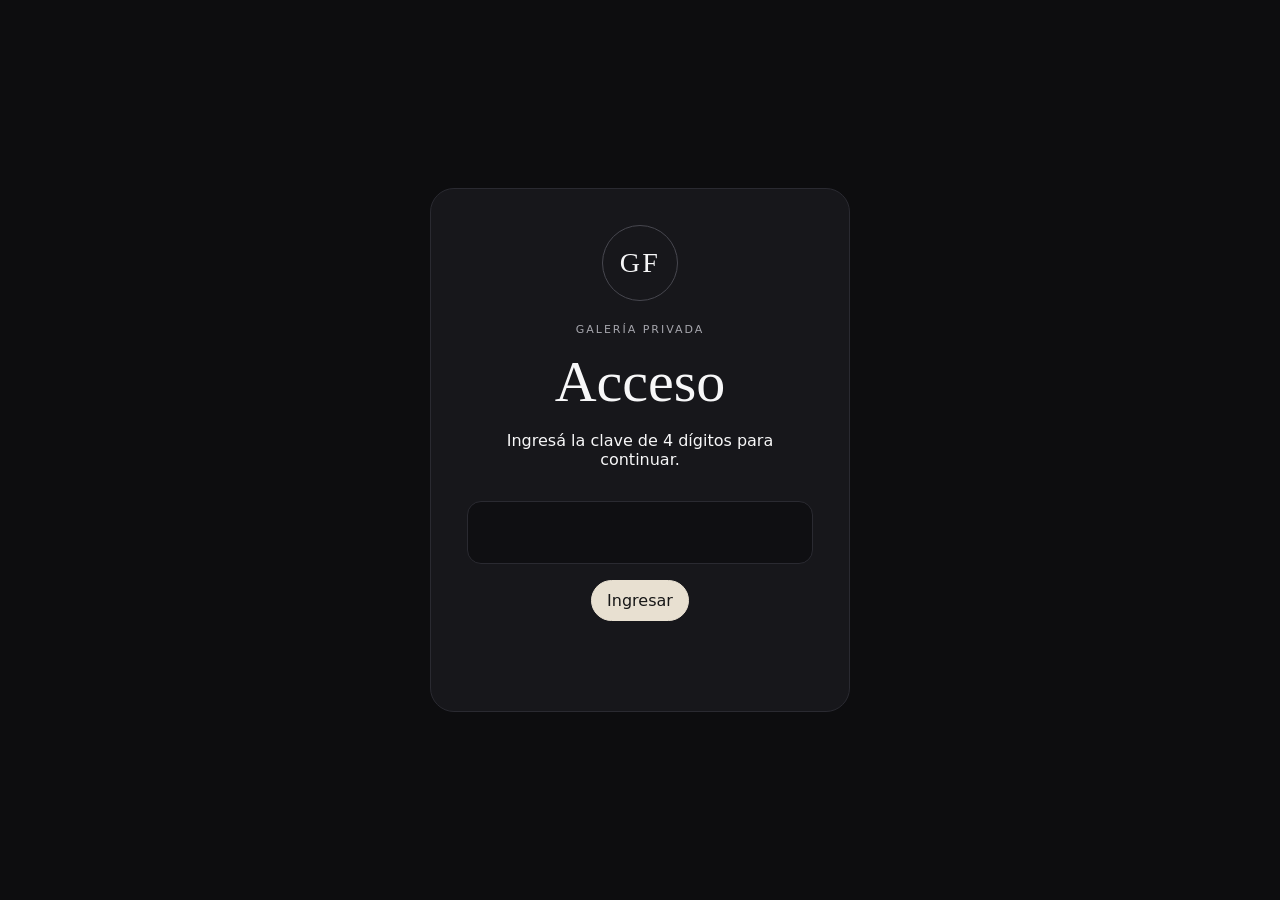
==== galeria.html @ 3a9f17e4 "Crear vista de galería privada" ====
<!doctype html>
<html lang="es">
<head>
  <meta charset="utf-8">
  <meta name="viewport" content="width=device-width,initial-scale=1">
  <meta name="robots" content="noindex,nofollow">
  <title>GF Fotografía · Galería privada</title>
  <link rel="stylesheet" href="./assets/styles.css">
</head>
<body>
  <section id="lockScreen" class="lock-screen">
    <div class="lock-box">
      <div class="brand-mark">GF</div>
      <p class="eyebrow">Galería privada</p>
      <h1 id="lockTitle">Acceso</h1>
      <p>Ingresá la clave de 4 dígitos para continuar.</p>
      <input id="pinInput" class="pin" inputmode="numeric" maxlength="4" autocomplete="one-time-code" aria-label="Clave de acceso">
      <button id="accessBtn" class="btn primary">Ingresar</button>
      <p id="accessError" class="error"></p>
    </div>
  </section>

  <main id="galleryApp" class="gallery-shell" hidden>
    <header class="gallery-head">
      <div class="gallery-title">
        <p class="eyebrow">GF Fotografía</p>
        <h1 id="galleryTitle">Galería</h1>
        <p id="gallerySubtitle"></p>
      </div>
      <div class="toolbar">
        <button id="downloadAllBtn" class="btn">Descargar todas</button>
        <button id="sendPrintBtn" class="btn primary">Enviar a imprimir <span id="selectedCountTop">0</span></button>
      </div>
    </header>

    <div id="protectionNotice" class="notice" hidden>Las descargas están deshabilitadas en esta galería. Las imágenes se muestran únicamente como previsualización protegida. La selección para impresión permanece disponible.</div>
    <div class="selection-bar">
      <span><strong id="selectedCount">0</strong> seleccionadas para impresión</span>
      <button id="clearSelectionBtn" class="btn">Limpiar selección</button>
    </div>
    <section id="photoGrid" class="grid" aria-live="polite"></section>
  </main>

  <div id="lightbox" class="lightbox" aria-hidden="true">
    <button id="lightboxClose" class="icon-btn lightbox-close" aria-label="Cerrar">×</button>
    <img id="lightboxImg" alt="Vista ampliada">
  </div>

  <script src="./config/galerias.js"></script>
  <script src="./assets/galeria.js"></script>
</body>
</html>
---- assets/styles.css ----
:root{--bg:#0d0d0f;--panel:#17171b;--muted:#a6a6ad;--text:#f7f7f8;--line:#2a2a31;--accent:#e8e0d1;--danger:#ff6b6b;--radius:18px}*{box-sizing:border-box}html,body{margin:0;min-height:100%;background:var(--bg);color:var(--text);font-family:Inter,ui-sans-serif,system-ui,-apple-system,BlinkMacSystemFont,"Segoe UI",sans-serif}button,input{font:inherit}.landing{min-height:100vh;display:grid;place-items:center;padding:32px}.brand-card{width:min(560px,100%);border:1px solid var(--line);border-radius:24px;padding:48px;background:linear-gradient(180deg,#19191e,#121216);text-align:center;box-shadow:0 30px 80px rgba(0,0,0,.35)}.brand-mark{width:76px;height:76px;border:1px solid #47474f;border-radius:50%;display:grid;place-items:center;margin:0 auto 22px;font-family:Georgia,serif;font-size:28px;letter-spacing:.08em}.eyebrow{text-transform:uppercase;letter-spacing:.18em;font-size:11px;color:var(--muted)}h1{font-family:Georgia,serif;font-weight:400;font-size:clamp(32px,6vw,58px);margin:.2em 0}.gallery-shell{max-width:1500px;margin:auto;padding:24px}.gallery-head{display:flex;gap:16px;justify-content:space-between;align-items:flex-end;padding:20px 0 28px;border-bottom:1px solid var(--line);position:sticky;top:0;background:rgba(13,13,15,.94);backdrop-filter:blur(14px);z-index:20}.gallery-title h1{font-size:clamp(28px,4vw,46px);margin:0}.gallery-title p{margin:7px 0 0;color:var(--muted)}.toolbar{display:flex;gap:10px;flex-wrap:wrap;justify-content:flex-end}.btn{border:1px solid var(--line);background:#202026;color:var(--text);border-radius:999px;padding:10px 15px;cursor:pointer}.btn:hover{background:#292930}.btn.primary{background:var(--accent);color:#171717;border-color:var(--accent)}.btn[hidden]{display:none!important}.selection-bar{display:flex;justify-content:space-between;align-items:center;gap:12px;padding:14px 0;color:var(--muted)}.grid{columns:1;column-gap:12px}.photo-card{position:relative;margin:0 0 12px;break-inside:avoid;border-radius:14px;overflow:hidden;background:#17171b;border:1px solid #202027}.photo-card img{display:block;width:100%;height:auto;user-select:none;-webkit-user-drag:none}.photo-actions{position:absolute;inset:auto 10px 10px 10px;display:flex;gap:8px;justify-content:space-between;align-items:center}.photo-actions .left,.photo-actions .right{display:flex;gap:8px}.icon-btn{width:42px;height:42px;border-radius:50%;border:1px solid rgba(255,255,255,.18);background:rgba(10,10,12,.68);backdrop-filter:blur(8px);color:#fff;display:grid;place-items:center;cursor:pointer}.icon-btn.selected{background:#fff;color:#111}.protected-badge{position:absolute;top:10px;right:10px;background:rgba(10,10,12,.72);border:1px solid rgba(255,255,255,.14);padding:7px 10px;border-radius:999px;font-size:11px;color:#ddd}.watermark::after{content:'GF FOTOGRAFÍA';position:absolute;inset:0;display:grid;place-items:center;font-family:Georgia,serif;font-size:clamp(22px,5vw,54px);letter-spacing:.12em;color:rgba(255,255,255,.24);text-shadow:0 1px 8px rgba(0,0,0,.25);pointer-events:none;transform:rotate(-18deg)}.lock-screen{min-height:100vh;display:grid;place-items:center;padding:24px}.lock-box{width:min(420px,100%);text-align:center;background:var(--panel);border:1px solid var(--line);border-radius:24px;padding:36px}.pin{width:100%;text-align:center;font-size:28px;letter-spacing:.35em;border-radius:14px;border:1px solid var(--line);background:#0f0f12;color:#fff;padding:14px;margin:16px 0}.error{color:var(--danger);min-height:1.4em}.lightbox{position:fixed;inset:0;background:rgba(0,0,0,.94);z-index:100;display:none;place-items:center;padding:24px}.lightbox.open{display:grid}.lightbox img{max-width:min(96vw,1800px);max-height:90vh;object-fit:contain}.lightbox-close{position:fixed;right:20px;top:20px}.notice{border:1px solid var(--line);background:#15151a;border-radius:14px;padding:13px 15px;color:var(--muted);margin:14px 0}@media(min-width:640px){.grid{columns:2}}@media(min-width:980px){.grid{columns:3}}@media(min-width:1320px){.grid{columns:4}}@media(max-width:720px){.gallery-head{align-items:flex-start;flex-direction:column}.toolbar{justify-content:flex-start}.gallery-shell{padding:14px}.photo-actions{inset:auto 8px 8px 8px}}
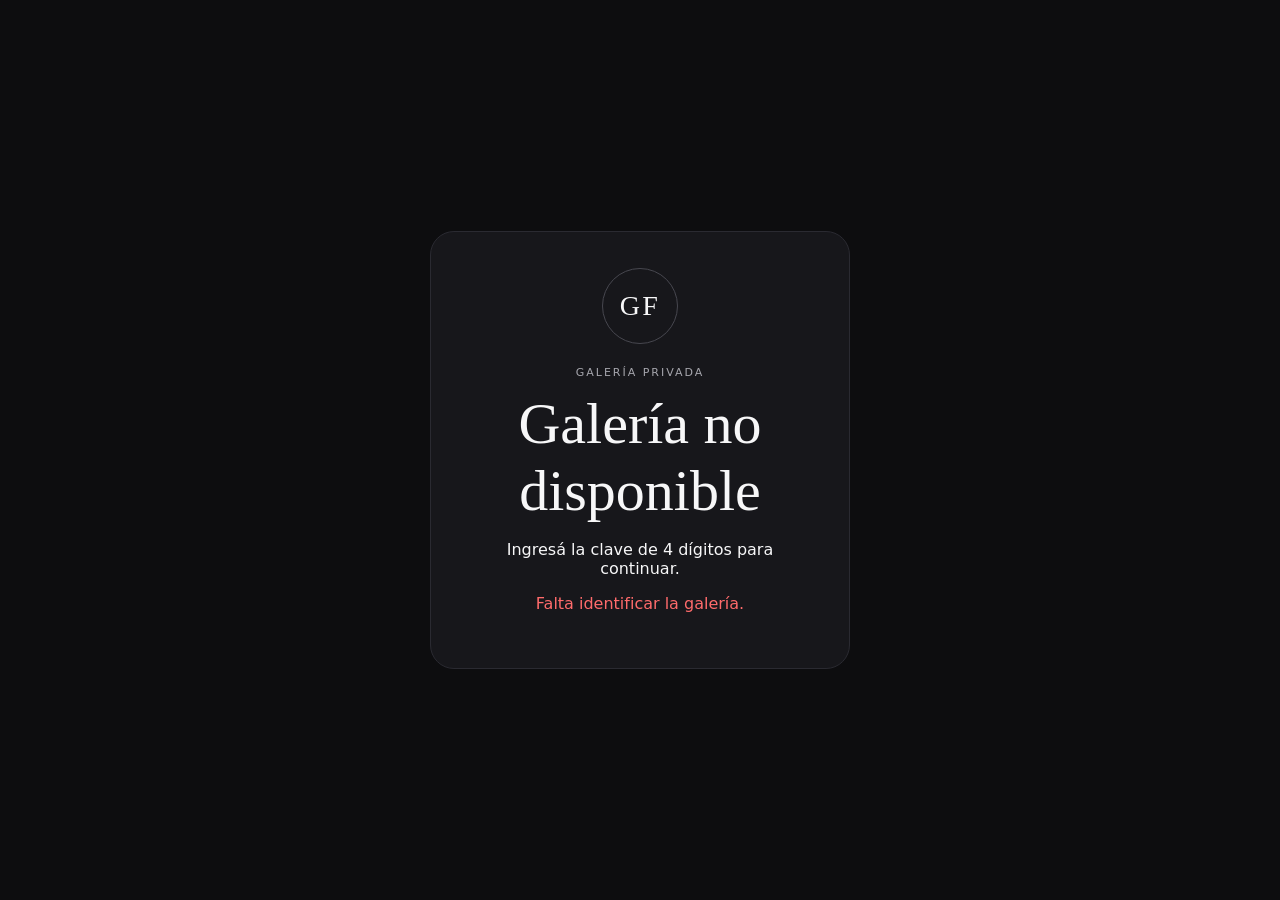
==== commit 49f707e9: "Conectar galería al backend privado" ====
--- a/galeria.html
+++ b/galeria.html
@@ -13,7 +13,7 @@
       <div class="brand-mark">GF</div>
       <p class="eyebrow">Galería privada</p>
       <h1 id="lockTitle">Acceso</h1>
-      <p>Ingresá la clave de 4 dígitos para continuar.</p>
+      <p id="lockMessage">Ingresá la clave de 4 dígitos para continuar.</p>
       <input id="pinInput" class="pin" inputmode="numeric" maxlength="4" autocomplete="one-time-code" aria-label="Clave de acceso">
       <button id="accessBtn" class="btn primary">Ingresar</button>
       <p id="accessError" class="error"></p>
@@ -28,7 +28,7 @@
         <p id="gallerySubtitle"></p>
       </div>
       <div class="toolbar">
-        <button id="downloadAllBtn" class="btn">Descargar todas</button>
+        <button id="downloadAllBtn" class="btn" hidden>Descargar todas</button>
         <button id="sendPrintBtn" class="btn primary">Enviar a imprimir <span id="selectedCountTop">0</span></button>
       </div>
     </header>
@@ -46,7 +46,7 @@
     <img id="lightboxImg" alt="Vista ampliada">
   </div>
 
-  <script src="./config/galerias.js"></script>
+  <script src="./config/api.js"></script>
   <script src="./assets/galeria.js"></script>
 </body>
 </html>
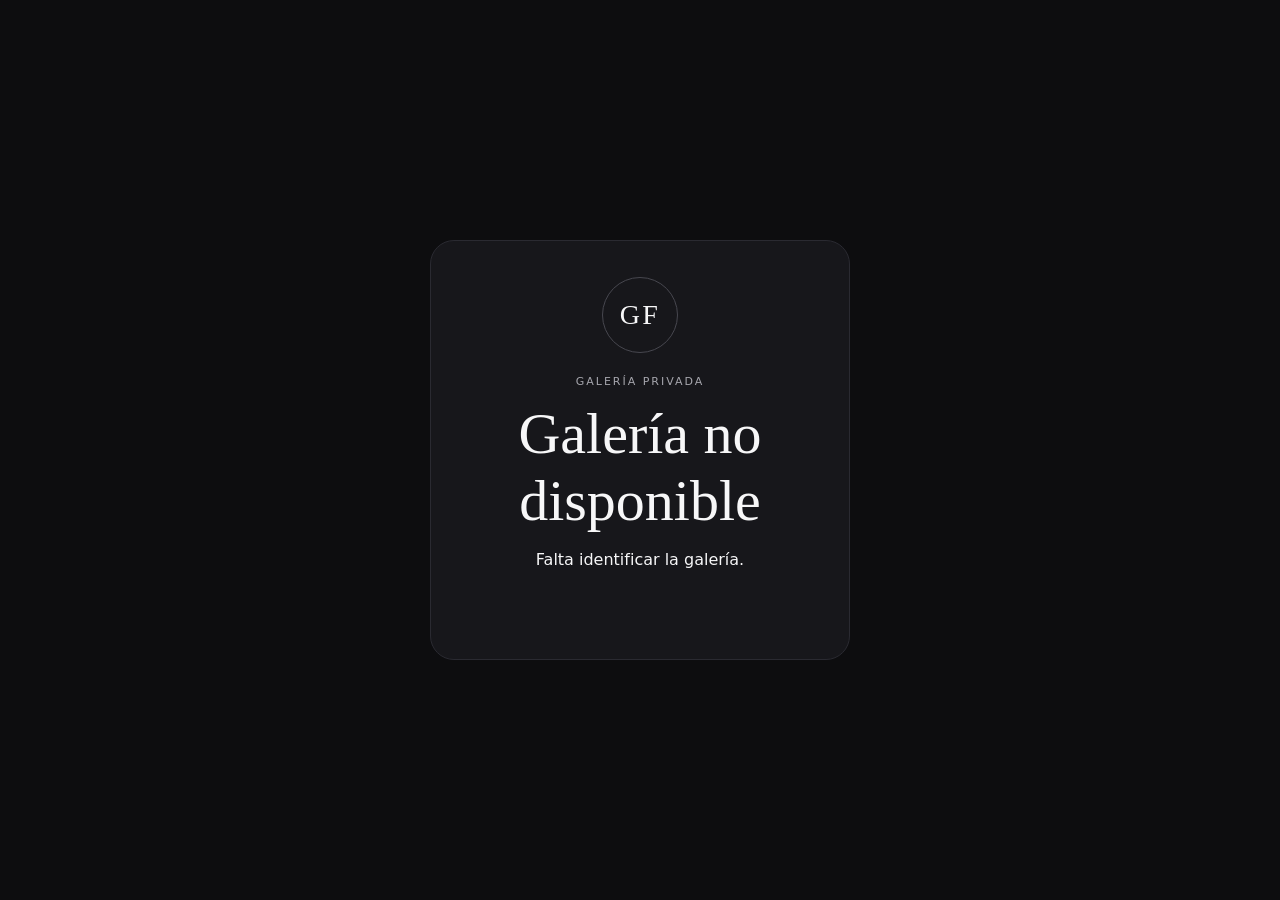
==== commit dbac01a4: "Forzar recarga sin caché de scripts de la galería" ====
--- a/galeria.html
+++ b/galeria.html
@@ -5,7 +5,7 @@
   <meta name="viewport" content="width=device-width,initial-scale=1">
   <meta name="robots" content="noindex,nofollow">
   <title>GF Fotografía · Galería privada</title>
-  <link rel="stylesheet" href="./assets/styles.css">
+  <link rel="stylesheet" href="./assets/styles.css?v=20260818-2356">
 </head>
 <body>
   <section id="lockScreen" class="lock-screen">
@@ -46,7 +46,7 @@
     <img id="lightboxImg" alt="Vista ampliada">
   </div>
 
-  <script src="./config/api.js"></script>
-  <script src="./assets/galeria.js"></script>
+  <script src="./config/api.js?v=20260818-2356"></script>
+  <script src="./assets/galeria.js?v=20260818-2356"></script>
 </body>
 </html>
